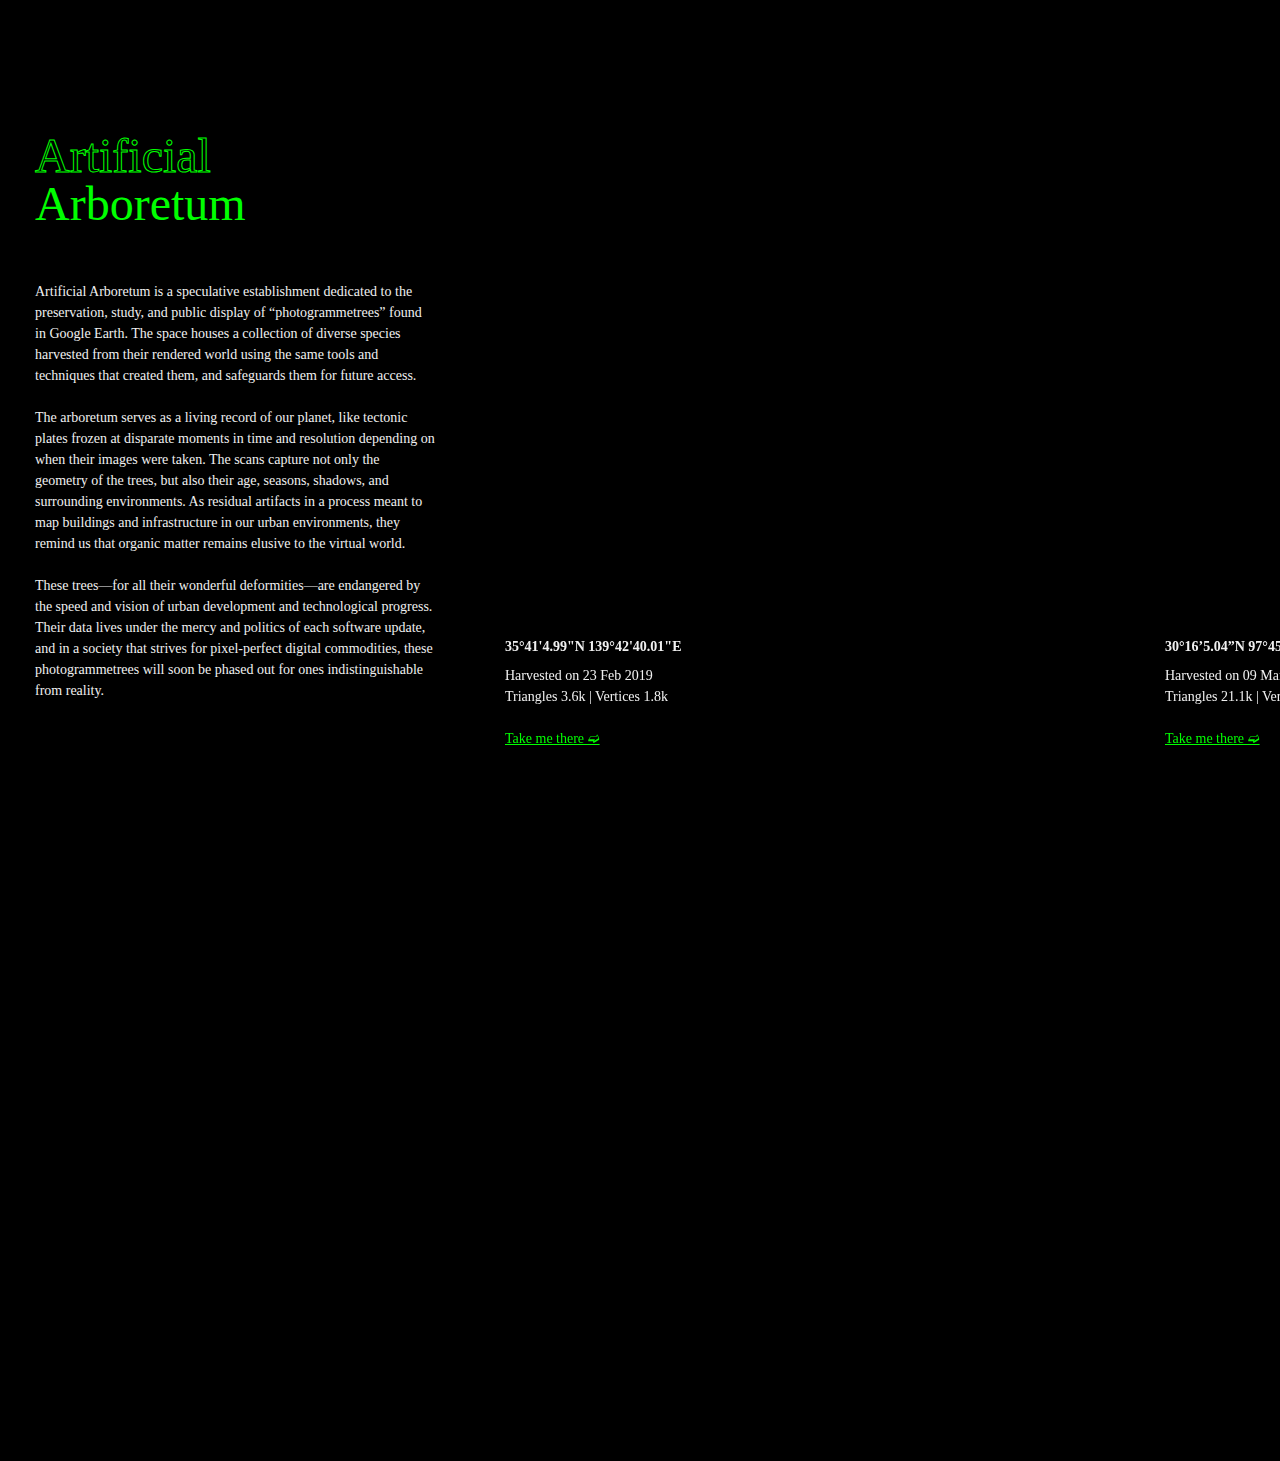
==== arboretum.html @ 39b1f6c5 "content_container width to 4600px" ====
<!DOCTYPE html>
<html>

<head>
	<meta http-equiv="Content-Type" content="text/html; charset=utf-8" />
	<meta name="title" content="Artificial Arboretum" />
	<meta name="author" content="Jacqueline Wu" />
	<meta name="keywords" content="art, 3D, new media, speculative" />
	<link href="stylesheet-arboretum.css" id="user_stylesheet" rel="stylesheet" type="text/css" />

	<base href="//cargocollective.com" />
	<link rel="shortcut icon" href="https://favicon.cargocollective.com/787087-1568590306.ico">
	<title>Artificial Arboretum</title>

	<script type='text/javascript' src='/_js/cargo.jquery.package.js?26.11.18.1'></script>
	<script type="text/javascript" src="/designs/feed/xfeed/template.js?26.11.18.1" charset="utf-8"></script>
	<script type="text/javascript">
		var _sf_startpt = (new Date()).getTime()
	</script>
</head>

<body>
	<div id="content_container" class="bodycopy" style="width: 4600px;">
	<!-- <div id="content_container" class="bodycopy"><img src="/_gfx/loadingAnim.gif" class="first_load"> -->
		<div class="entry" id="entry_13946794" page_type="project">
			<div class="project_content">
				<h1 style="font-family: 'Noto Serif', serif; font-size: 48px; line-height: 100%;"><span style="-webkit-text-stroke: 1px #00ff00; -webkit-text-fill-color: transparent;">Artificial</span><br />
					<span style="color: #00ff00;">Arboretum</span></h1><br />
				<p>Artificial Arboretum is a speculative establishment dedicated to the preservation, study, and public display of “photogrammetrees” found in Google Earth. The space houses a collection of diverse species harvested from their rendered world
					using the same tools and techniques that created them, and safeguards them for future access.<br />
					<br />
					The arboretum serves as a living record of our planet, like tectonic plates frozen at disparate moments in time and resolution depending on when their images were taken. The scans capture not only the geometry of the trees, but also their
					age, seasons, shadows, and surrounding environments. As residual artifacts in a process meant to map buildings and infrastructure in our urban environments, they remind us that organic matter remains elusive to the virtual world.<br />
					<br />
					These trees—for all their wonderful deformities—are endangered by the speed and vision of urban development and technological progress. Their data lives under the mercy and politics of each software update, and in a society that strives for
					pixel-perfect digital commodities, these photogrammetrees will soon be phased out for ones indistinguishable from reality. <br />
				</p>
			</div>
		</div>
		<!-- Tokyo Bare ---------- -->
		<div class="entry" id="entry_13937455" page_type="project">
			<div class="project_content">
				<div class="sketchfab-embed-wrapper"><br />
					<iframe title="A 3D model" width="640" height="480" src="https://sketchfab.com/models/4e19956f3778491a9aa54e8a426241b0/embed?autospin=0.2&autostart=1&camera=0" frameborder="0" allow="autoplay; fullscreen; vr" mozallowfullscreen="true"
						webkitallowfullscreen="true"></iframe><br />
					<br />
					<p>
						<h2>35°41'4.99"N 139°42'40.01"E</h2>Harvested on 23 Feb 2019<br />
						Triangles 3.6k | Vertices 1.8k<br />
						<br />
						<a href="https://earth.google.com/web/@35.6847194,139.7111139,39.84883948a,838.84925418d,35y,0h,45t,0r/data=CjwaOhIyCgAZ5_ei4qTXQUAhZAfwccF2YUAqHDM1wrA0MScwNS4wIk4gMTM5wrA0Mic0MC4wIkUYAiABKAIoAg" target="_blank">Take me there ➫</a><br />
					</p><br />
				</div>
			</div>
		</div>
		<!-- Texas ---------- -->
		<div class="entry" id="entry_13937461" page_type="project">
			<div class="project_content">
				<div class="sketchfab-embed-wrapper"><br />
					<iframe title="A 3D model" width="640" height="480" src="https://sketchfab.com/models/33c3eec7a2e1401094da8fbfe3eb9f99/embed?autospin=0.2&autostart=1&camera=0" frameborder="0" allow="autoplay; fullscreen; vr" mozallowfullscreen="true"
						webkitallowfullscreen="true"></iframe><br />
					<br />
					<p>
						<h2>30°16’5.04”N 97°45’58.74”W</h2>Harvested on 09 Mar 2019<br />
						Triangles 21.1k | Vertices 10.5k<br />
						<br />
						<a href="https://earth.google.com/web/@30.2680667,-97.7663167,147.79681779a,897.59705886d,35y,0h,45t,0r/data=CjsaORIxCgAZiqXtBKBEPkAhOzgzVQtxWMAqGzMwwrAxNicwNS4wIk4gOTfCsDQ1JzU4LjciVxgCIAEoAigC" target="_blank">Take me there
							➫</a><br />
					</p><br />
				</div>
			</div>
		</div>
		<!-- Palm Springs ---------- -->
		<div class="entry" id="entry_13937450" page_type="project">
			<div class="project_content">
				<div class="sketchfab-embed-wrapper"><br />
					<iframe title="A 3D model" width="640" height="480" src="https://sketchfab.com/models/4005823d63d34c9aa60996613f0cd243/embed?autospin=0.2&autostart=1&camera=0" frameborder="0" allow="autoplay; fullscreen; vr" mozallowfullscreen="true"
						webkitallowfullscreen="true"></iframe><br />
					<br />
					<p>
						<h2>33°47'58.01"N 116°31'49.58"W</h2>Harvested on 21 Feb 2019<br />
						Triangles 4.9k | Vertices 2.5k<br />
						<br />
						<a href="https://earth.google.com/web/@33.7994472,-116.5304389,131.90776553a,860.18729511d,35y,0h,45t,0r/data=CjwaOhIyCgAZe3AtSVTmQEAhrQEAtvIhXcAqHDMzwrA0Nyc1OC4wIk4gMTE2wrAzMSc0OS42IlcYAiABKAIoAjIGCgQKAgoA" target="_blank">Take me there
							➫</a><br />
					</p><br />
				</div>
				<directlink id="dl_13937450" link="https://cargocollective.com/artificial-arboretum/33-47-58-01-N-116-31-49-58-W"></directlink>
			</div>
		</div>
		<!-- Tokyo Lush ---------- -->
		<div class="entry" id="entry_13944329" page_type="project">
			<div class="project_content">
				<div class="sketchfab-embed-wrapper"><br />
					<iframe title="A 3D model" width="640" height="480" src="https://sketchfab.com/models/1be461e5a25e48f7aa24c9118d63ba5e/embed?autospin=0.2&autostart=1&camera=0" frameborder="0" allow="autoplay; fullscreen; vr" mozallowfullscreen="true"
						webkitallowfullscreen="true"></iframe><br />
					<br />
					<p>
						<h2>35°41'5.59"N 139°42'39.22"E</h2>Harvested on 23 Feb 2019<br />
						Triangles 5k | Vertices 2.5k<br />
						<br />
						<a href="https://earth.google.com/web/@35.6848861,139.7108944,43.9413594a,838.84640784d,35y,0h,45t,0r/data=CjwaOhIyCgAZFH4EWarXQUAhG92cpb92YUAqHDM1wrA0MScwNS42Ik4gMTM5wrA0MiczOS4yIkUYAiABKAIoAg" target="_blank">Take me there ➫</a><br />
					</p><br />
				</div>
			</div>
		</div>
		<!-- Versailles ---------- -->
		<div class="entry" id="entry_13957287" page_type="project" style="display: block;">
			<div class="project_content">
				<div class="sketchfab-embed-wrapper"><br>
					<div class="sketchfab-embed-wrapper">
				    <iframe title="A 3D model" width="640" height="480" src="https://sketchfab.com/models/6947468317c4419090a526e408c881b1/embed?autospin=0.2&autostart=1&camera=0" frameborder="0" allow="autoplay; fullscreen; vr" mozallowfullscreen="true"
							webkitallowfullscreen="true"></iframe><br>
					<br />
					<p>
						<h2>48°48'59.94"N 2°6'23.06"E</h2>Harvested on 01 Oct 2019<br>
						Triangles 2.6k | Vertices 2.3k<br>
						<br>
						<a href="https://earth.google.com/web/@30.2680667,-97.7663167,147.79681779a,897.59705886d,35y,0h,45t,0r/data=CjsaORIxCgAZiqXtBKBEPkAhOzgzVQtxWMAqGzMwwrAxNicwNS4wIk4gOTfCsDQ1JzU4LjciVxgCIAEoAigC" target="_blank">Take me there ➫</a><br>
					</p><br>
				</div>
			</div>
		</div>
		<!-- Las Vegas ---------- -->
		<div class="entry" id="entry_13957284" page_type="project" style="display: block;">
			<div class="project_content">
				<div class="sketchfab-embed-wrapper"><br>
		    	<iframe title="A 3D model" width="640" height="480" src="https://sketchfab.com/models/191a4cb12ca2469d978a613233980893/embed?autospin=0.2&amp;autostart=1&amp;camera=0" frameborder="0" allow="autoplay; fullscreen; vr"
					mozallowfullscreen="true" webkitallowfullscreen="true"></iframe><br>
					<br />
					<p>
						<h2>36°6'38.98"N 115°9'36.86"W</h2>Harvested on 17 Sep 2019<br>
						Triangles 50.5k | Vertices 25.3k<br>
						<br>
						<a href="https://earth.google.com/web/@36.1108278,-115.1602389,638.33777052a,833.89902211d,35y,0h,45t,0r/data=CjwaOhIyCgAZaj74mi8OQkAhAsOoWkHKXMAqHDM2wrAwNiczOS4wIk4gMTE1wrAwOSczNi45IlcYAiABKAI" target="_blank" data-external="true">Take me there ➫</a><br>
					</p><br>
				</div>
			</div>
		</div>
		<!-- Texas 2 ---------- -->
		<!-- <div class="entry" id="entry_13937458" page_type="project">
			<div class="project_content">
				<div class="sketchfab-embed-wrapper"><br />
					<iframe title="A 3D model" width="640" height="480" src="https://sketchfab.com/models/e73be3b7767348c0a4b2411fd32ba270/embed?autospin=0.2&autostart=1&camera=0" frameborder="0" allow="autoplay; fullscreen; vr" mozallowfullscreen="true"
						webkitallowfullscreen="true"></iframe><br />
					<br />
					<p>
						<h2>30°16'6.12"N 97°45'59.55"W</h2>Harvested on 23 Feb 2019<br />
						Triangles 5.7k | Vertices 7.9k<br />
						<br />
						<a href="https://earth.google.com/web/@30.2683667,-97.7665417,143.07359493a,897.59417986d,35y,0h,45t,0r/data=CjsaORIxCgAZ39UXrrNEPkAhSyHrBA9xWMAqGzMwwrAxNicwNi4xIk4gOTfCsDQ1JzU5LjYiVxgCIAEoAigC" target="_blank">Take me there ➫</a><br />
					</p><br />
				</div>
				<directlink id=" dl_13937458" link="https://cargocollective.com/artificial-arboretum/30-16-6-12-N-97-45-59-55-W"></directlink>
			</div>
		</div> -->

		<!-- <div class="bodycopy" id="new_page_content">&nbsp;</div>
		<div class="moreload" id="moreload">
			<table>
				<tr>
					<td><img src="/_gfx/loadingAnim.gif" /></td>
					<td></td>
				</tr>
			</table>
		</div>
	</div> -->

	<script type="text/javascript" src="/_js/jquery.scrollTo.js" charset="utf-8"></script>
	<div class="bottompad">&nbsp;</div><!-- following rail -->
	<script type="text/javascript" src="/_jsapps/_libs/cargo.rail.package.js"></script>
	<script type="text/javascript" src="/_jsapps/rail/rail.app.js"></script>
	<script type="text/javascript" src="/_jsapps/rail/rail.jquery.js"></script>


</body>

</html>
---- stylesheet-arboretum.css ----
/*
 * Global Styles
 */

body, html {
  margin: 0px;
  padding: 0px;
}

body {
  background: #000;
  color: #F0F0F0;
  height: 100%;
  width: 100%;
  font-family: 'Roboto', serif;
  font-size: 14px;
  line-height: 1.5;
}

/*
 * Header / Navigation
 */

.header_img {
  position: fixed;
  top: 40px;
  left: 40px;
  z-index: 99;
}

.feed_nav {
  font: 14px 'Roboto', sans-serif;
  position: fixed;
  top: 35px;
  left: 35px;
  z-index: 99;
}

.feed_nav.index_view {
  position: absolute;
}

.feed_nav a {
  color: #f0f0f0;
  text-decoration: none;
}

.feed_nav a:hover {
  color: #000;
  text-decoration: none;
  background-color: #00ff00;
}

.feed_nav a:active {
  color: #000;
  background-color: #00ff00;
}

.feed_nav a.link_link {
  color: #999999;
  text-decoration: underline;
}

.feed_nav a.link_link:hover {
  color: #000000;
}

.feed_nav a.link_link:active {
  color: #999999;
}

.feedlink {
  float: left;
  margin-right: 20px;
}

.indexlink {
  float: left;
  margin-right: 35px;
}

.feedlink.select {
  color: #F0F0F0;
  text-decoration: none;
}

.indexlink.select {
  color: #F0F0F0;
  text-decoration: none;
}

.nav_follow {
  float: left;
  margin-left: 20px;
}

.nav_follow {
  color: #999999;
  font-size: 12px;
  z-index: 11;
}

.nav_follow a {
  color: #999999;
  font-size: 12px;
}

.nav_follow a:hover {
  color: #999999;
  text-decoration: underline;
}

.nav_follow a:active {
  color: #000000;
}

.page_nav {
  float: left;
}

.page_nav a {
  color: #f0f0f0;
  font-size: 12px;
  margin-right: 10px;
}

.page_nav a:hover {
  color: #00ff00;
}

.page_nav a:active {
  color: #999999;
}

.view_tag_info {
  color: #000000;
  float: left;
  margin-left: 20px;
}

.view_tag_info a {
  color: #999999;
}

.view_tag_info a:hover {
  color: #000000;
  text-decoration: underline;
}

.view_tag_info a:active {
  color: #999999;
}

/*
 * Content
 */

#content_container {
  padding: 100px 0 0 35px;
  position: relative;
  z-index: 10;
}

.project_content {
  width: auto;
}

.entry {
  float: left;
  max-width: 685px;
  width: auto;
  padding-right: 20px;
}

.entry a {
  color: #00ff00;
}

.entry a:hover {
  background: #00ff00;
  color: #000000;
  text-decoration: none;
}

.entry a:active {
  background: #000000;
  color: #F0F0F0;
}

.project_title {
  font-family: Helvetica, Arial, sans-serif;
  font-size: 16px;
  font-weight: bold;
  padding: 0 0 15px 0;
  width: auto;
}

.project_title a {
  background: none;
  color: #000000;
  text-decoration: none;
}

.project_title a:hover {
  background: none;
  color: #000000;
  text-decoration: underline;
}

.project_title a:active {
  background: none;
  color: #666666;
  text-decoration: underline;
}

/* Styling of default typographic headers and elements */
h1 {
  font-size: 48px;
  line-height: 100%;
  font-family: 'Noto Serif', serif;
  font-weight: 400;
  color: #00ff00;
}

h2 {
  font-size: 14px;
  font-weight: bold;
  line-height: 100%;
}

h3 {
  font-size: 14px;
  line-height: 150%;
}

p {
  margin: 0;
  max-width: 400px;
  margin-right: 50px;
}

blockquote {
  color: #666666;
  margin: 0;
}

.project_content img,
.project_content object {
  background: #000;
  margin: 0px 15px 15px 0px;
}

/*
 * Slideshows
 */

.slideshow_nav {
  clear: both;
  color: #999999;
  padding-bottom: 15px;
  font-size: 11px;
}

.slideshow_count {
  color: #999999;
  font-size: 11px;
}

.slideshow_wrapper {
  clear: both;
  padding: 0px 15px 15px 0px;
}

#slideshow_container img {
  margin: 0px;
}

.slideshow_wrapper a,
.slideshow_wrapper a:hover,
.slideshow_wrapper a:active {
  background: none !important;
}

.slideshow_thumbs {
  margin: 0 0 0 0;
}

ul.slideshow_thumbs {
  margin: 0;
  padding: 0;
}

.slideshow_thumb {
  float: left;
  list-style: none;
  margin: -3px 0px 0px -3px;
  padding: 0 12px 12px 0;
}

.slideshow_thumb a {
  background: none !important;
  border: 1px solid transparent;
  display: block;
  padding: 2px;
}

.slideshow_thumb a:hover {
  background: none !important;
  border: 1px solid #cccccc;
}

a.activeSlide {
  background: none;
  border: 1px solid #cccccc;
}

.slideshow_thumb a:active,
a.activeSlide:active {
  background: none !important;
  border: 1px solid #666666;
}

.slideshow_thumb img {
  border: 0;
  display: block;
  margin: 0;
  height: 61px;
}

.slideshow_caption {
  clear: both;
  display: block;
  font-size: 11px;
  padding: 5px 0 5px 0;
}

/**
 * Fullscreen button
 */

a#fullscreen {
  background-color: #1a1a1a;
  background-image: url(/_gfx/fullscreen_open.png);
  background-repeat: no-repeat;
  background-position: 67px 3px;
  border: 1px solid #1a1a1a;
  color: #bbbbbb;
  display: block;
  font-family: 'Lucida Grande', 'Lucida Sans Unicode', Arial, sans-serif;
  font-size: 11px;
  line-height: 18px;
  height: 19px;
  padding: 0 4px 0 5px;
  text-align: left;
  text-decoration: none;
  width: 74px;
}

a#fullscreen:hover {
  background-color: #fff;
  color: #000;
}

a#fullscreen:active {
  background-color: #fff;
  border: 1px solid #999;
  color: #666;
}

/*
 * Project footer
 */
.project_footer {
  color: #555555;
  clear: both;
  font-family: Monaco, monospace;
  font-size: 10px;
  padding: 15px 0 0 0;
  width: 360px;
}

.comment_link a {}

.comment_link a:hover {}

.tags {
  color: #bbbbbb;
}

.project_footer .permalink a {
  color: #bbbbbb;
  font-style: normal;
  text-decoration: underline;
}

.project_footer .permalink a:hover {
  background: #ccccff;
  color: #000000;
  text-decoration: none;
}

.project_footer .permalink a:active {
  background: #000000;
  color: #ffffff;
}

.project_footer .editlink a {
  color: #ccccff;
  font-style: normal;
  text-decoration: underline;
}

.project_footer .editlink a:hover {
  background: none;
  color: #2F4F2F;
}

.project_footer .editlink a:active {
  background: #000000;
  color: #ffffff;
}

.tags a {
  color: #bbbbbb;
  text-decoration: underline;
}

.tags a:hover {
  background: #ccccff;
  text-decoration: none;
}

.tags a:active {
  background: #000000;
  color: #ffffff;
}

.project_bottom {
  clear: both;
  border-bottom: 0px solid #cccccc;
  margin: 10px 0 60px 0;
}

/*
 * Index view
 * Thumbnails
 */
.index {
  margin: 70px 35px 0 35px;
}

.index .module {
  float: left;
  margin: 0 35px 10px 0;
  position: relative;
  text-align: center;
}

.cardimgcrop {
  background: #000;
  margin: 0 0 12px 0;
  position: relative;
  min-height: 200px;
  min-width: 200px;
}

.cardimgcrop.notitle_notag {
  margin-bottom: 25px;
}

.loader_holder {
  display: none;
  position: absolute;
  text-align: center;
  top: 8px;
  left: 8px;
  z-index: 3;
}

.thumb_title {
  overflow: hidden;
  padding-top: 2px;
  white-space: nowrap;
  text-align: center;
  width: 200px;
}

.thumb_title a {
  color: #ffffff;
  font-family: 'Roboto', serif;
  ;
  font-weight: 400;
  font-size: 12px;
  line-height: 15px;
  overflow: hidden;
  text-align: center;
  text-decoration: none;
  white-space: nowrap;
}

.index .thumb_title a:hover {
  background-color: #00ff00;
  color: #000;
  text-decoration: none;
}

.index img:hover {
  /*outline: 1px solid #00ff00;
    outline-offset: 0px;*/
  filter: invert(75%);
  transition: filter 0.5s;
}

.thumb_title.notag {
  margin: 0 0 25px 0;
}

.thumb_tag {
  color: #999999;
  height: 3em;
  line-height: 15px;
  overflow: hidden;
  text-align: center;
  width: 200px;
}

.thumb_tag.notitle {
  margin-top: 0px;
}

.thumb_tag a {
  color: #999999;
  font-size: 11px;
  font-style: italic;
  text-align: center;
  text-decoration: none;
}

.thumb_tag a:hover {
  text-decoration: underline;
}
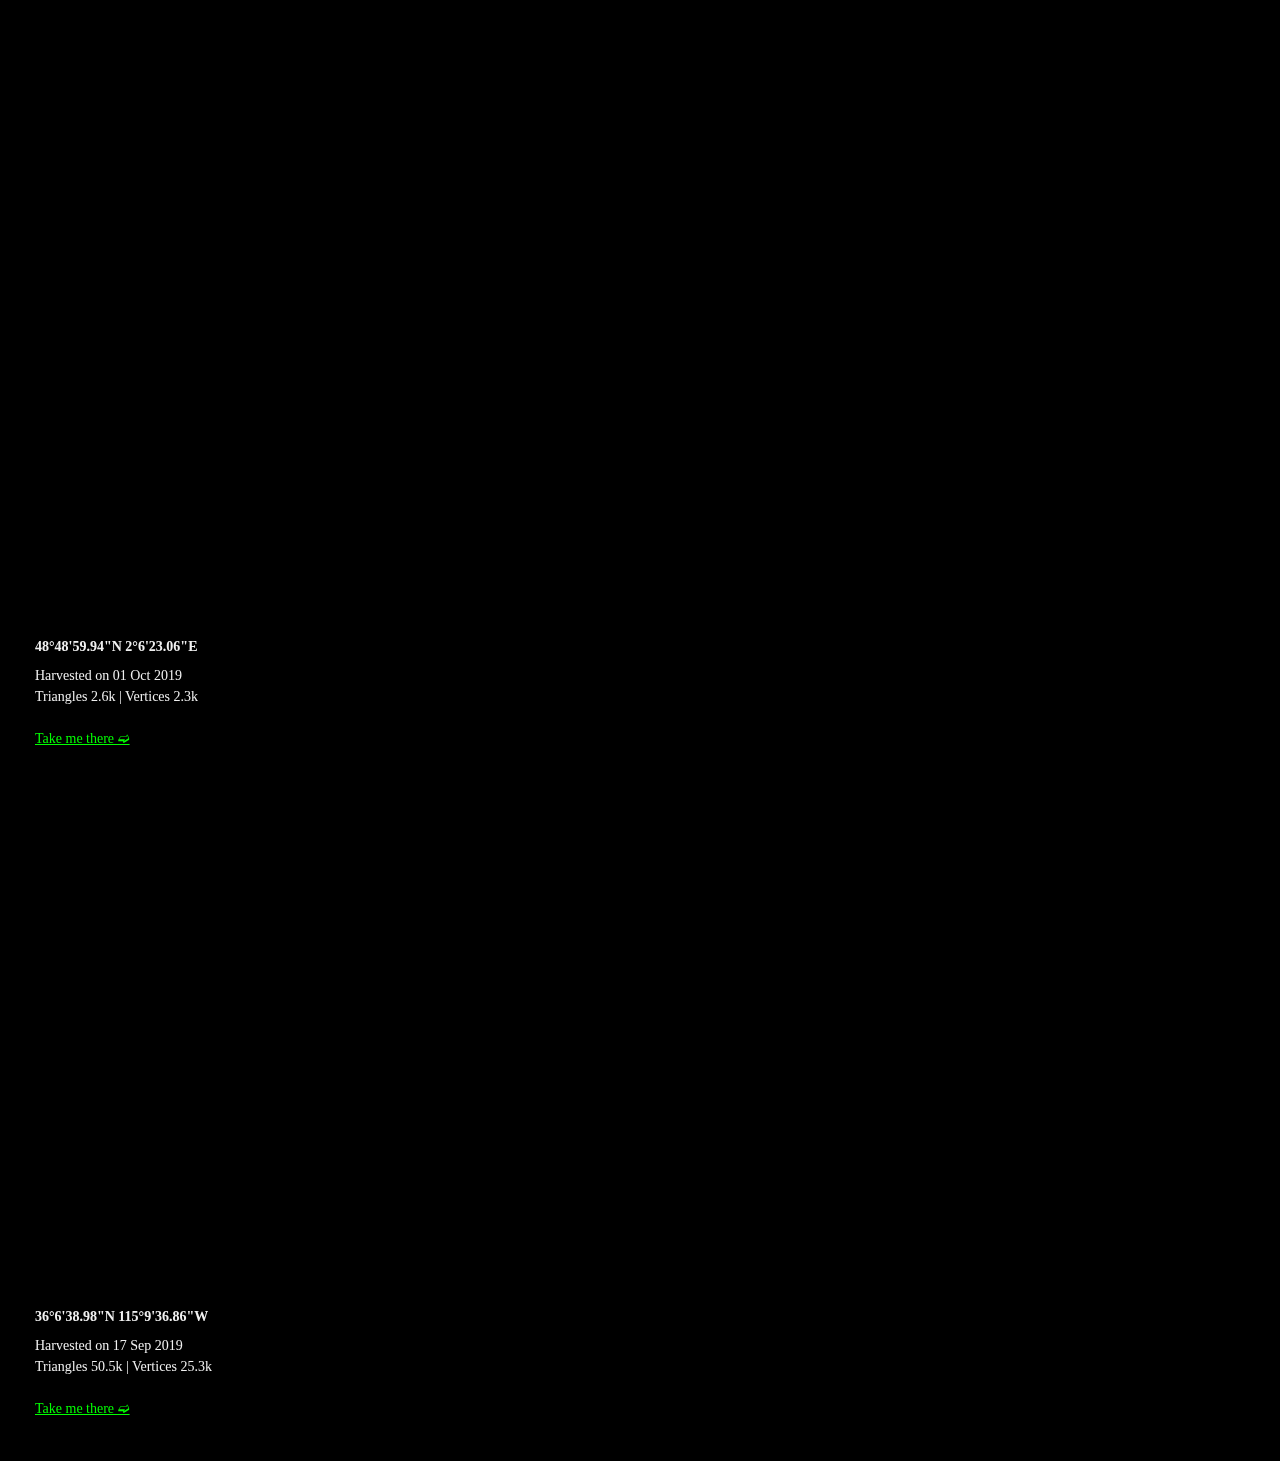
==== commit 12f48ad0: "Link rail.css" ====
--- a/arboretum.html
+++ b/arboretum.html
@@ -166,12 +166,14 @@
 		</div>
 	</div> -->
 
+	<style> .entry { display:none; } #content_container { width:100px; } </style>
 	<script type="text/javascript" src="/_js/jquery.scrollTo.js" charset="utf-8"></script>
-	<div class="bottompad">&nbsp;</div><!-- following rail -->
+	<div class="bottompad">&nbsp;</div>
+	<!-- following rail -->
 	<script type="text/javascript" src="/_jsapps/_libs/cargo.rail.package.js"></script>
 	<script type="text/javascript" src="/_jsapps/rail/rail.app.js"></script>
 	<script type="text/javascript" src="/_jsapps/rail/rail.jquery.js"></script>
-
+	<link href="/_jsapps/rail/rail.css" rel="stylesheet" type="text/css">
 
 </body>
 
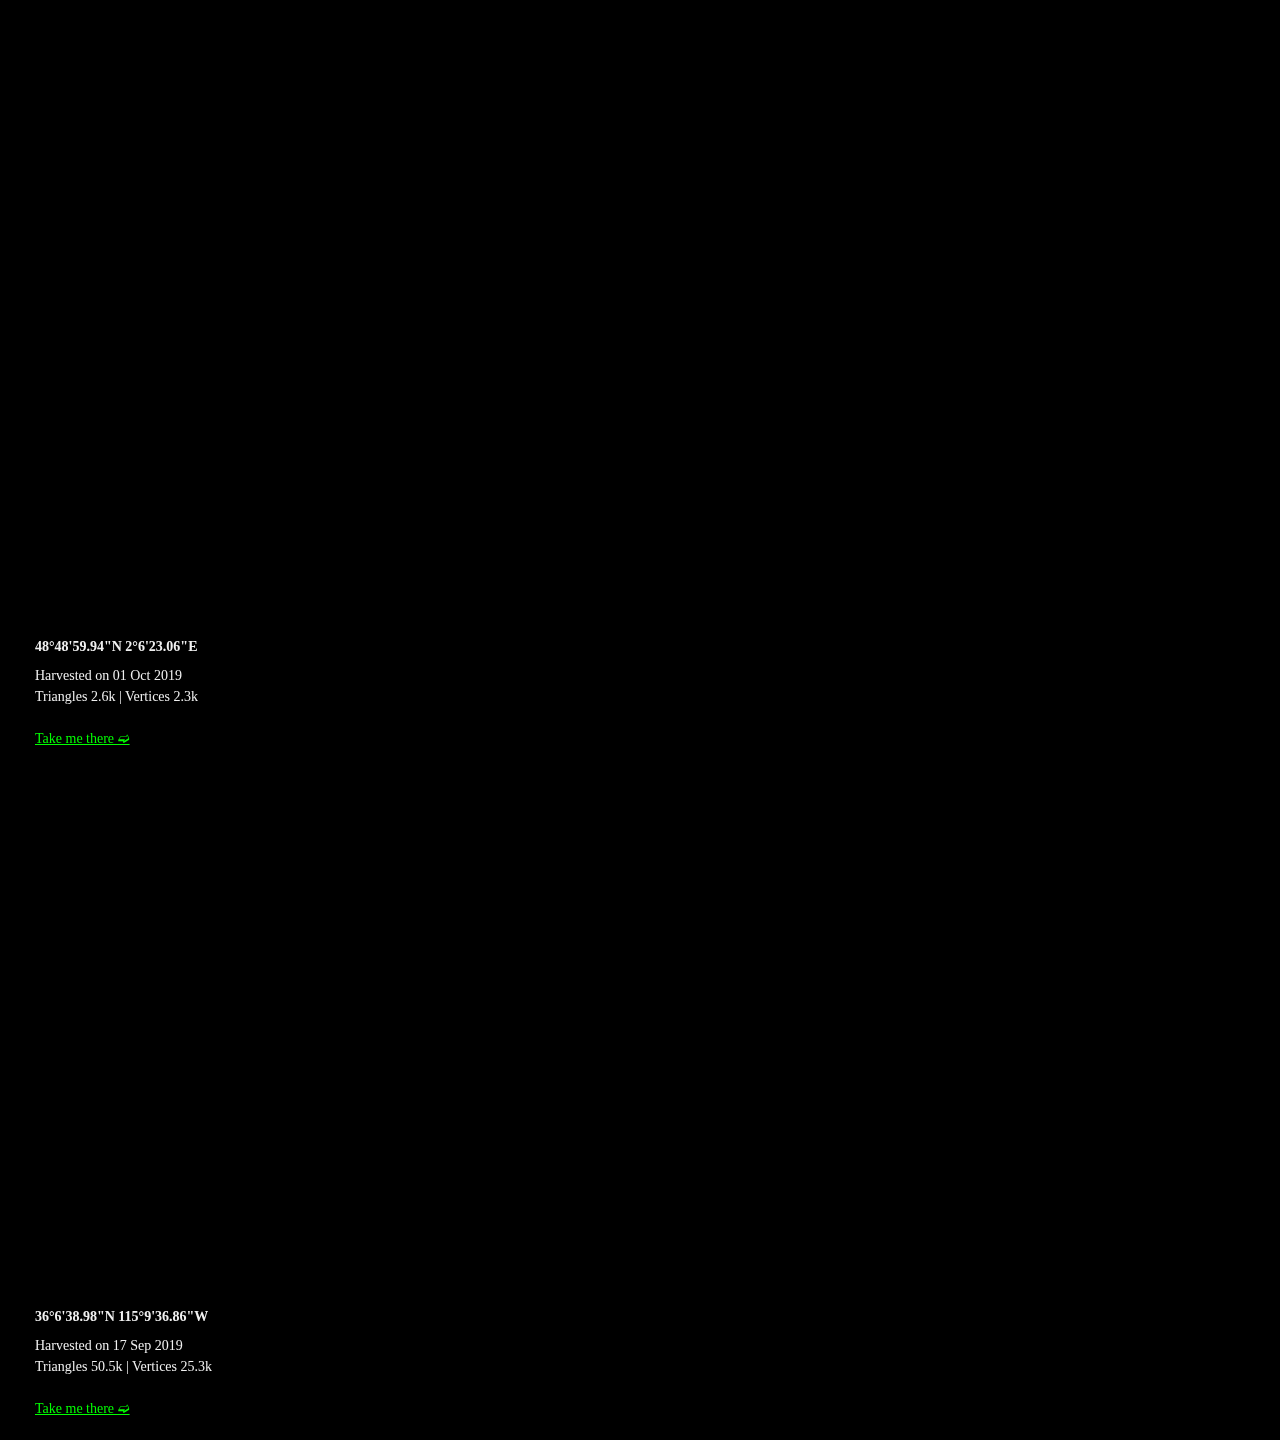
==== commit 495c6673: "Closed div content_container" ====
--- a/arboretum.html
+++ b/arboretum.html
@@ -17,6 +17,7 @@
 	<script type="text/javascript">
 		var _sf_startpt = (new Date()).getTime()
 	</script>
+	<link href="_css/globalstyle.css?26.11.18.1" rel="stylesheet" type="text/css" charset="utf-8">
 </head>
 
 <body>
@@ -163,8 +164,8 @@
 					<td></td>
 				</tr>
 			</table>
-		</div>
-	</div> -->
+		</div> -->
+	</div>
 
 	<style> .entry { display:none; } #content_container { width:100px; } </style>
 	<script type="text/javascript" src="/_js/jquery.scrollTo.js" charset="utf-8"></script>
@@ -174,7 +175,7 @@
 	<script type="text/javascript" src="/_jsapps/rail/rail.app.js"></script>
 	<script type="text/javascript" src="/_jsapps/rail/rail.jquery.js"></script>
 	<link href="/_jsapps/rail/rail.css" rel="stylesheet" type="text/css">
-
+	<div id="hi-res-queue" style="display: none;"></div>
 </body>
 
 </html>
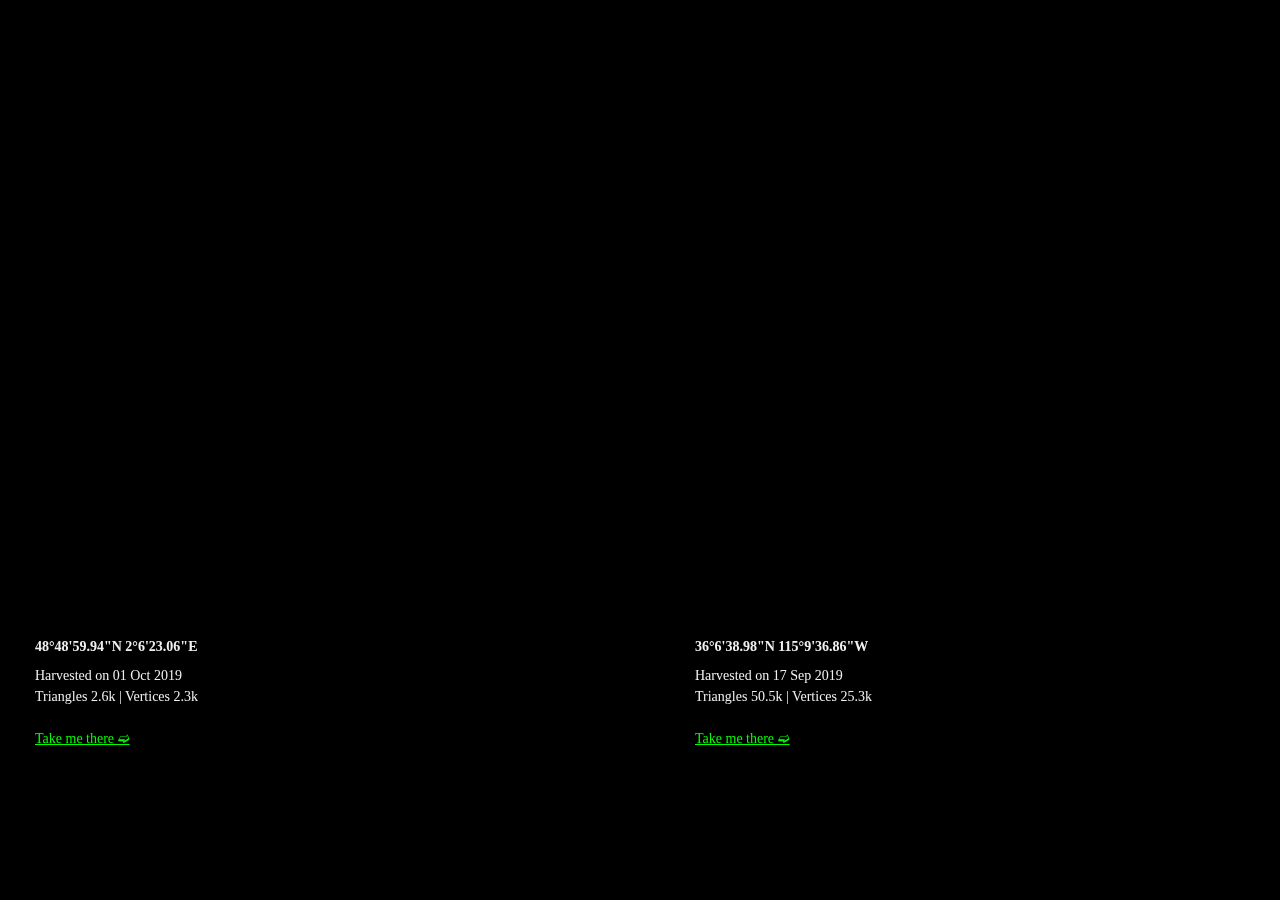
==== commit eeae8372: "Removed extra div sketchfab-embed-wrapper" ====
--- a/arboretum.html
+++ b/arboretum.html
@@ -109,7 +109,6 @@
 		<div class="entry" id="entry_13957287" page_type="project" style="display: block;">
 			<div class="project_content">
 				<div class="sketchfab-embed-wrapper"><br>
-					<div class="sketchfab-embed-wrapper">
 				    <iframe title="A 3D model" width="640" height="480" src="https://sketchfab.com/models/6947468317c4419090a526e408c881b1/embed?autospin=0.2&autostart=1&camera=0" frameborder="0" allow="autoplay; fullscreen; vr" mozallowfullscreen="true"
 							webkitallowfullscreen="true"></iframe><br>
 					<br />
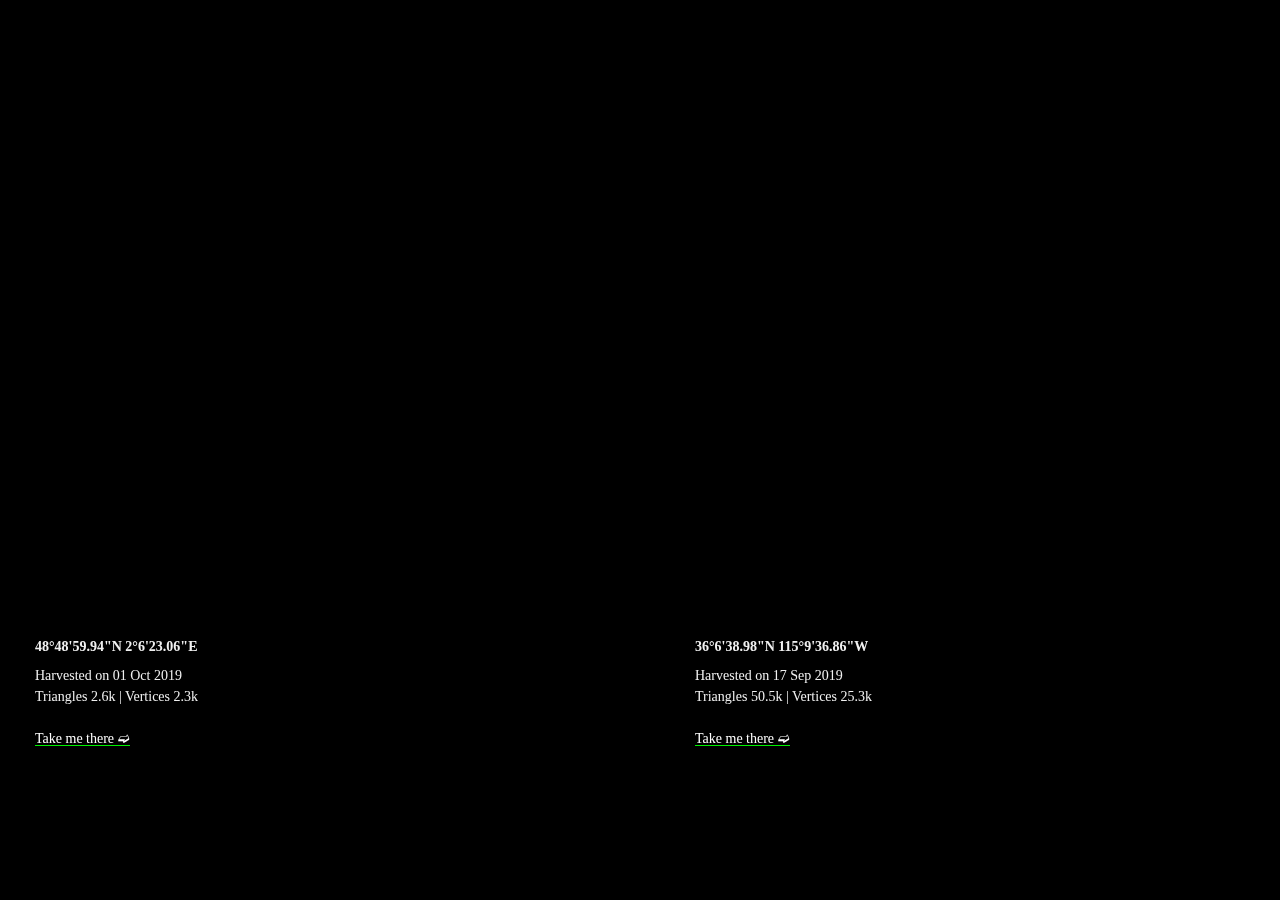
==== commit 95b33775: "Updated Versailles earth link; Entry hover CSS" ====
--- a/arboretum.html
+++ b/arboretum.html
@@ -21,7 +21,7 @@
 </head>
 
 <body>
-	<div id="content_container" class="bodycopy" style="width: 4600px;">
+	<div id="content_container" class="bodycopy" style="width: 4480px;">
 	<!-- <div id="content_container" class="bodycopy"><img src="/_gfx/loadingAnim.gif" class="first_load"> -->
 		<div class="entry" id="entry_13946794" page_type="project">
 			<div class="project_content">
@@ -132,7 +132,7 @@
 						<h2>36°6'38.98"N 115°9'36.86"W</h2>Harvested on 17 Sep 2019<br>
 						Triangles 50.5k | Vertices 25.3k<br>
 						<br>
-						<a href="https://earth.google.com/web/@36.1108278,-115.1602389,638.33777052a,833.89902211d,35y,0h,45t,0r/data=CjwaOhIyCgAZaj74mi8OQkAhAsOoWkHKXMAqHDM2wrAwNiczOS4wIk4gMTE1wrAwOSczNi45IlcYAiABKAI" target="_blank" data-external="true">Take me there ➫</a><br>
+						<a href="https://earth.google.com/web/@48.81665,2.1064056,134.06121083a,667.21801705d,35y,0h,45t,0r/data=CjoaOBIwCgAZoiO5_IdoSEAh2-PgLevZAEAqGjQ4wrA0OCc1OS45Ik4gMsKwMDYnMjMuMSJFGAIgASgC" target="_blank" data-external="true">Take me there ➫</a><br>
 					</p><br>
 				</div>
 			</div>
@@ -155,8 +155,8 @@
 			</div>
 		</div> -->
 
-		<!-- <div class="bodycopy" id="new_page_content">&nbsp;</div>
-		<div class="moreload" id="moreload">
+		<div class="bodycopy" id="new_page_content">&nbsp;</div>
+		<!-- <div class="moreload" id="moreload">
 			<table>
 				<tr>
 					<td><img src="/_gfx/loadingAnim.gif" /></td>
--- a/stylesheet-arboretum.css
+++ b/stylesheet-arboretum.css
@@ -173,6 +173,35 @@
 }
 
 .entry a {
+	color: #00ff00;
+	/*text-decoration: underline;*/
+}
+
+.entry a, a:visited {
+    text-decoration: none;
+    position: relative;
+    color: #fff;
+}
+
+.entry a:after, a:visited:after {
+    content: '';
+    height: 1px;
+    position: absolute;
+    bottom: 0;
+    left: 0;
+    width: 100%;
+    background-color: rgba(0, 255, 0, 0.95);
+    transition: 0.3s;
+}
+
+.entry a:hover:after, a:visited:hover:after {
+  	height: 100%;
+    color: #fff;
+}
+
+/* Original <.entry a> CSS  */
+
+/* .entry a {
   color: #00ff00;
 }
 
@@ -185,7 +214,7 @@
 .entry a:active {
   background: #000000;
   color: #F0F0F0;
-}
+} */
 
 .project_title {
   font-family: Helvetica, Arial, sans-serif;
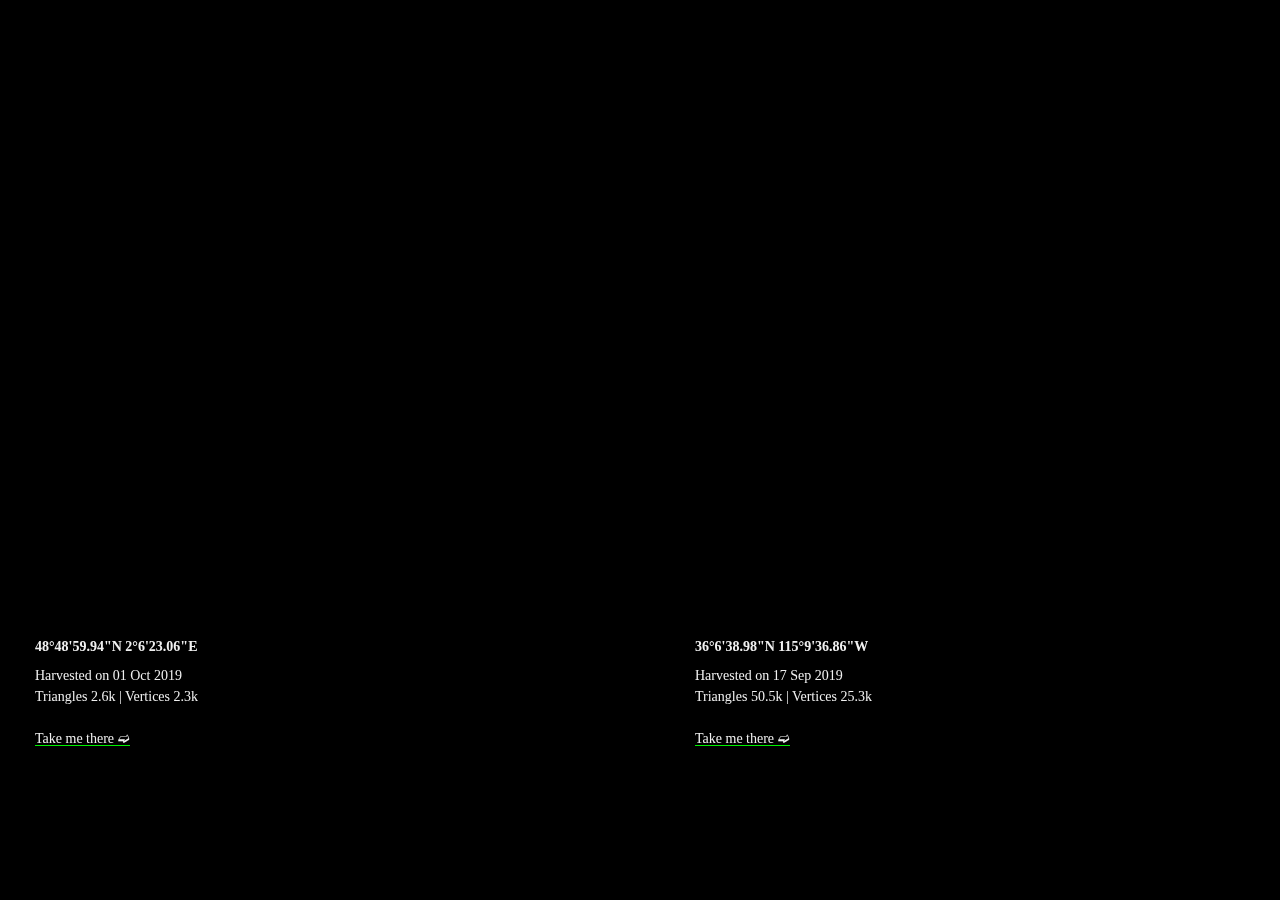
==== commit 38ce5c90: "Updated Versailles Link" ====
--- a/arboretum.html
+++ b/arboretum.html
@@ -116,7 +116,7 @@
 						<h2>48°48'59.94"N 2°6'23.06"E</h2>Harvested on 01 Oct 2019<br>
 						Triangles 2.6k | Vertices 2.3k<br>
 						<br>
-						<a href="https://earth.google.com/web/@30.2680667,-97.7663167,147.79681779a,897.59705886d,35y,0h,45t,0r/data=CjsaORIxCgAZiqXtBKBEPkAhOzgzVQtxWMAqGzMwwrAxNicwNS4wIk4gOTfCsDQ1JzU4LjciVxgCIAEoAigC" target="_blank">Take me there ➫</a><br>
+						<a href="https://earth.google.com/web/@48.81665,2.1064056,133.99492556a,667.21801705d,35y,0h,45t,0r/data=CjoaOBIwCgAZoiO5_IdoSEAh2-PgLevZAEAqGjQ4wrA0OCc1OS45Ik4gMsKwMDYnMjMuMSJFGAIgASgC" target="_blank">Take me there ➫</a><br>
 					</p><br>
 				</div>
 			</div>
--- a/stylesheet-arboretum.css
+++ b/stylesheet-arboretum.css
@@ -180,7 +180,7 @@
 .entry a, a:visited {
     text-decoration: none;
     position: relative;
-    color: #fff;
+    color: #F0F0F0;
 }
 
 .entry a:after, a:visited:after {
@@ -196,7 +196,7 @@
 
 .entry a:hover:after, a:visited:hover:after {
   	height: 100%;
-    color: #fff;
+    color: #F0F0F0;
 }
 
 /* Original <.entry a> CSS  */
